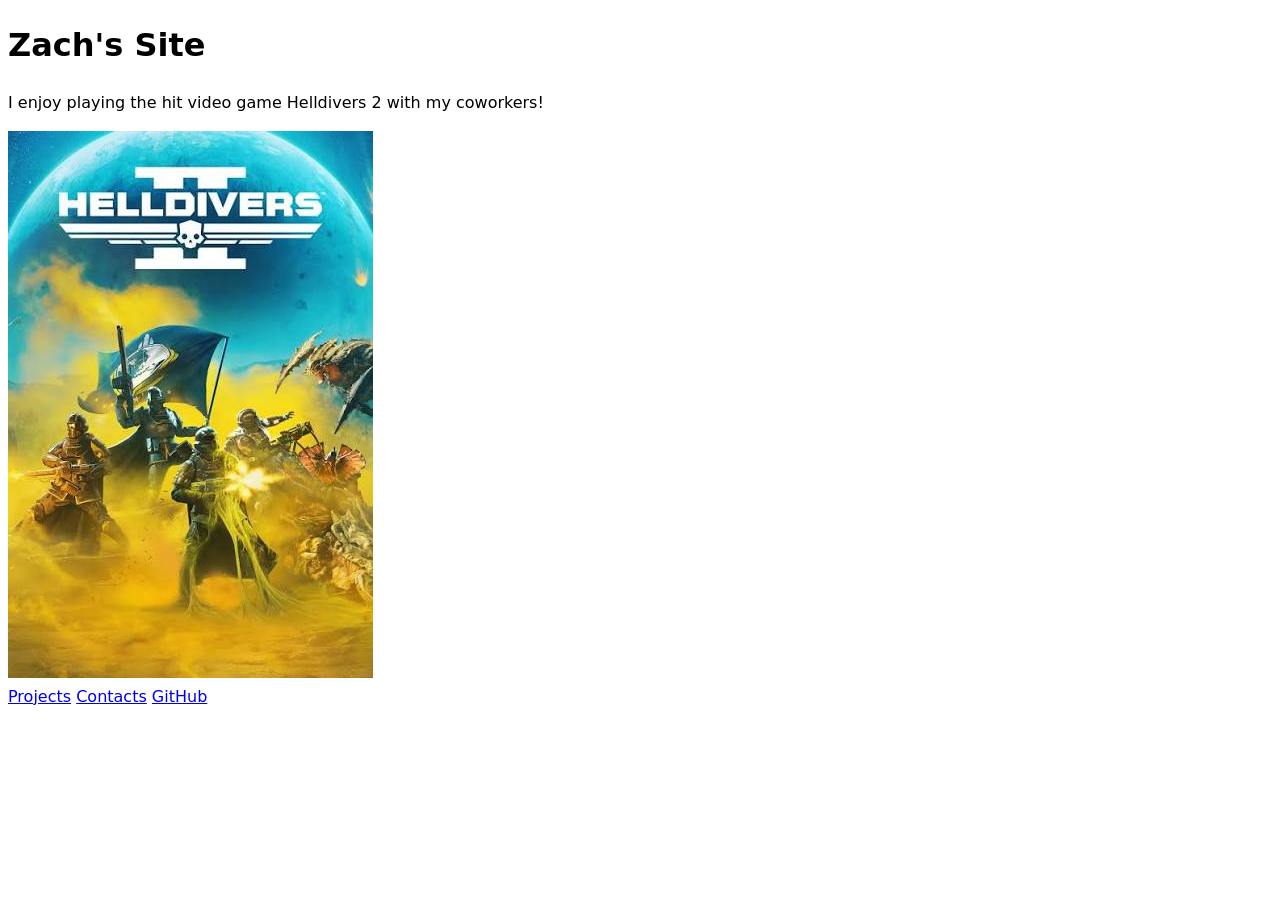
==== index.html @ 8709b19a "added navigation links to every page and got rid of quotes in a title." ====
<!DOCTYPE html>
<html lang="en">
<head>
    <meta charset="UTF-8">
    <meta name="viewport" content="width=device-width, initial-scale=1.0">
    <title>Zach Ong: Personal site and portfolio</title>
    <link rel = "stylesheet" href = "style.css">
</head>
<body>
    <h1>Zach's Site</h1>
    <p>I enjoy playing the hit video game Helldivers 2 with my coworkers!</p>
    <img src = "images/images.jpg" alt = "Helldivers 2 Game Art">
    <nav>
        <a href="projects/index.html">Projects</a>
        <a href="contacts/index.html">Contacts</a>
        <a href="https://github.com/z2ong" target="_blank">GitHub</a>
    </nav>
</body>
</html>
---- style.css ----
body {
  /* Set line height to 1.5 times the font size
	   and use the OS’s UI font as the website font
	 */
  font: 100%/1.5 system-ui;
}
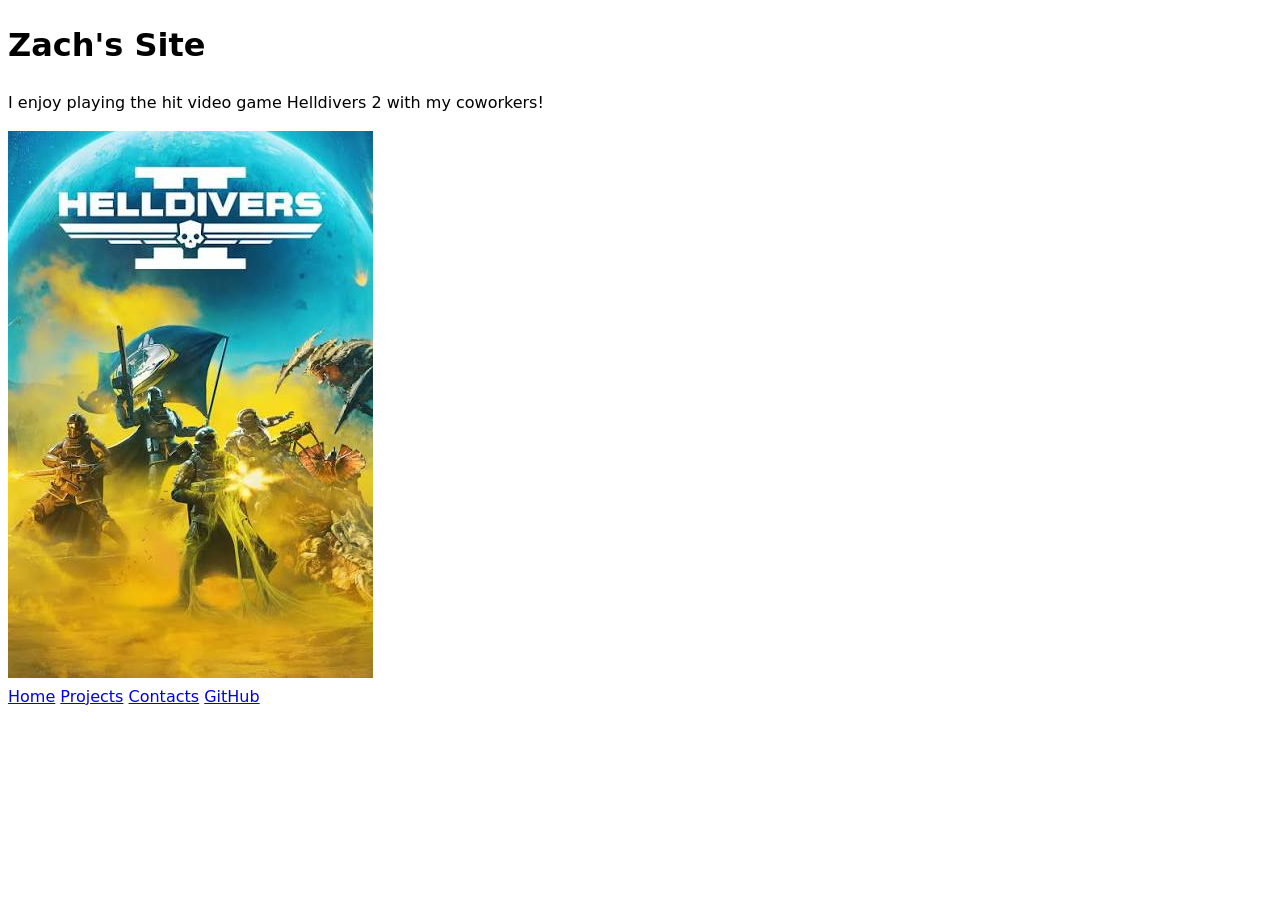
==== commit e5a4ff17: "added the current links too" ====
--- a/index.html
+++ b/index.html
@@ -11,6 +11,7 @@
     <p>I enjoy playing the hit video game Helldivers 2 with my coworkers!</p>
     <img src = "images/images.jpg" alt = "Helldivers 2 Game Art">
     <nav>
+        <a href="index.html">Home</a>
         <a href="projects/index.html">Projects</a>
         <a href="contacts/index.html">Contacts</a>
         <a href="https://github.com/z2ong" target="_blank">GitHub</a>
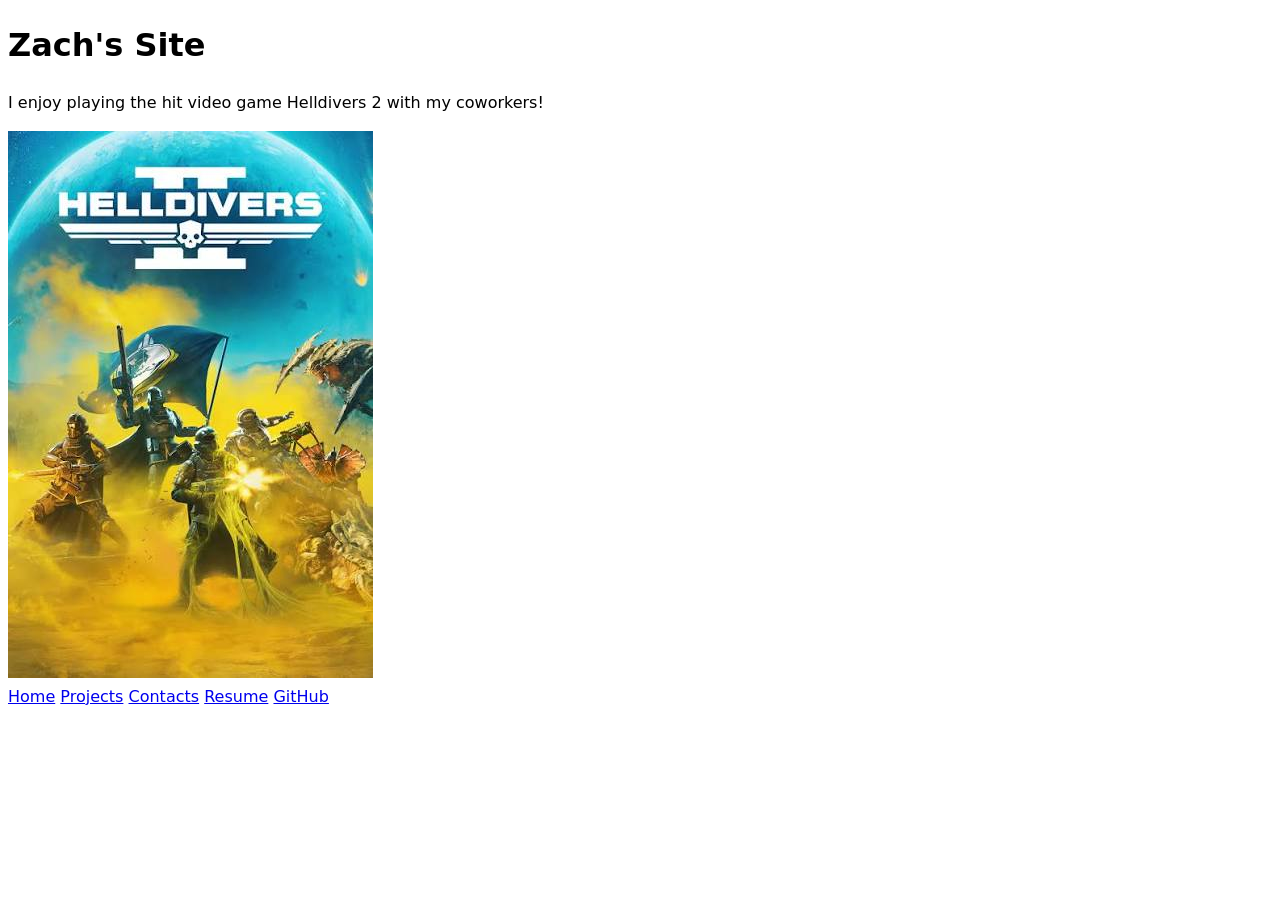
==== commit 7d6d165f: "added navigation to resume for webpages" ====
--- a/index.html
+++ b/index.html
@@ -14,6 +14,7 @@
         <a href="index.html">Home</a>
         <a href="projects/index.html">Projects</a>
         <a href="contacts/index.html">Contacts</a>
+        <a href="resume/index.html">Resume</a>
         <a href="https://github.com/z2ong" target="_blank">GitHub</a>
     </nav>
 </body>
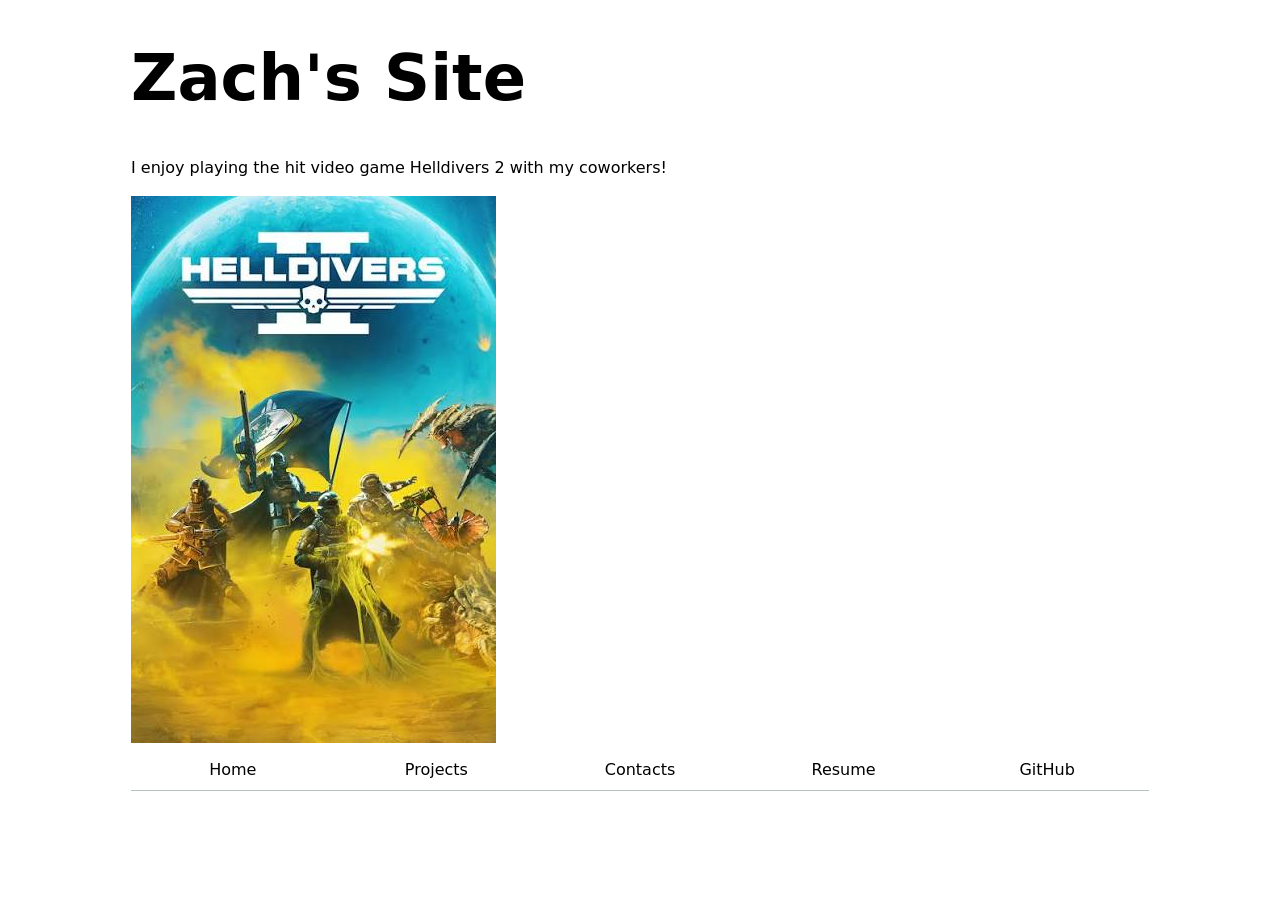
==== commit 5b75bdc4: "actually did it now?" ====
--- a/index.html
+++ b/index.html
@@ -17,5 +17,6 @@
         <a href="resume/index.html">Resume</a>
         <a href="https://github.com/z2ong" target="_blank">GitHub</a>
     </nav>
+    <script type="module" src="global.js"></script>
 </body>
 </html>
--- a/style.css
+++ b/style.css
@@ -1,6 +1,117 @@
+html {
+  --color-accent: oklch(31.585% 0.12938 269.67);
+  accent-color: var(--color-accent);
+}
+
 body {
   /* Set line height to 1.5 times the font size
 	   and use the OS’s UI font as the website font
 	 */
   font: 100%/1.5 system-ui;
+  max-width: 100ch;
+  margin-inline: max(1em, (100% - 100ch) / 2);
 }
+
+nav {
+  display: flex;
+  margin-bottom: 1ch;
+  border-bottom: 1px solid oklch(80% 3% 200);
+
+  a {
+    flex: 1;
+    text-decoration: none;
+    color: inherit;
+    text-align: center;
+    padding: 0.5em;
+  
+    &.current {
+      background-color: oklch(from var(--color-accent) 95% 5% h);
+      border-bottom: 1px solid oklch(80% 3% 200);
+      padding-bottom: 0.4em;
+    }
+
+    &:hover {
+      background-color: oklch(from var(--color-accent) 95% 5% h);
+      border-bottom: 1px solid var(--color-accent);
+      padding-bottom: 0.4em;
+    }
+  }
+}
+
+input, textarea, button {
+  font-family: inherit;
+}
+
+form {
+  display: grid;
+  grid-template-columns: auto 1fr;
+  gap: 1em;
+
+  label {
+    display: grid;
+    grid-template-columns: subgrid;
+    grid-column: 1 / -1;
+  }
+  button {
+    grid-column: 1 / -1;
+  }
+}
+
+
+.projects {
+  display: grid;
+  grid-template-columns: repeat(auto-fill, minmax(15em, 1fr));
+  gap: 1em;
+
+  article {
+    display: grid;
+    grid-template-rows: subgrid;
+    grid-row: span 3;
+
+    h2 {
+      margin: 0;
+    }
+  }
+}
+
+h1, h2, h3, h4, h5, h6 {
+  line-height: 1.1;
+  text-wrap: balance;
+}
+
+h1 {
+  font-size: 400%
+}
+
+.resume {
+  section {
+    margin-bottom: 2rem;
+    
+    h2 {
+      margin-bottom: 1em;
+    }
+  }
+
+  article {
+    margin-bottom: 1.5em;
+
+    h3 {
+      margin-bottom: 0.5em;
+    }
+
+    p {
+      margin-bottom: 0.5em;
+      margin-left: 4em;
+    }
+  }
+  nav {
+    p {
+      display: block;
+      margin-left: 0;
+    }
+  }
+}
+
+.info {
+  margin-left: 5em;
+}
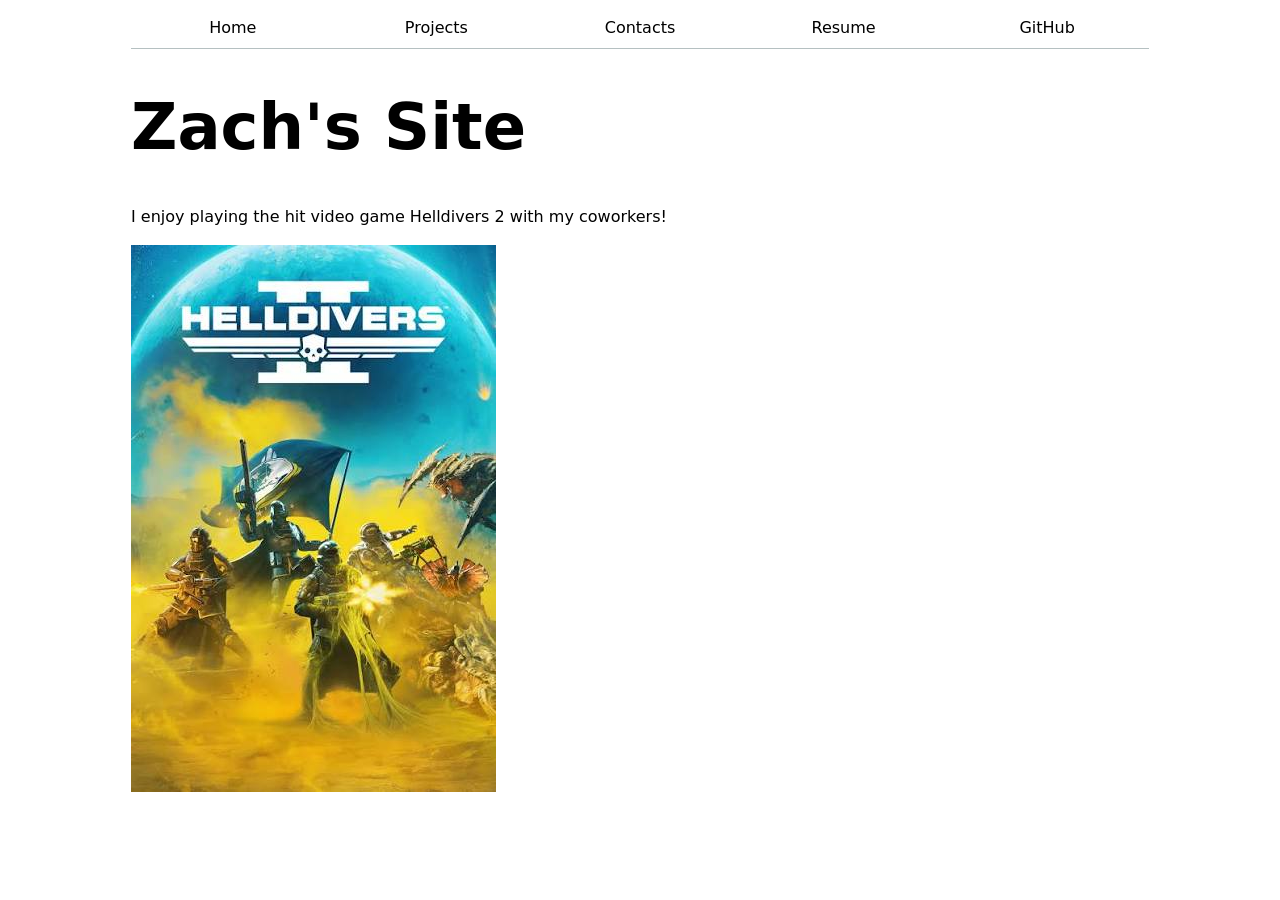
==== commit 3e76504f: "added the navigation and deleted the original" ====
--- a/index.html
+++ b/index.html
@@ -10,13 +10,6 @@
     <h1>Zach's Site</h1>
     <p>I enjoy playing the hit video game Helldivers 2 with my coworkers!</p>
     <img src = "images/images.jpg" alt = "Helldivers 2 Game Art">
-    <nav>
-        <a href="index.html">Home</a>
-        <a href="projects/index.html">Projects</a>
-        <a href="contacts/index.html">Contacts</a>
-        <a href="resume/index.html">Resume</a>
-        <a href="https://github.com/z2ong" target="_blank">GitHub</a>
-    </nav>
     <script type="module" src="global.js"></script>
 </body>
 </html>
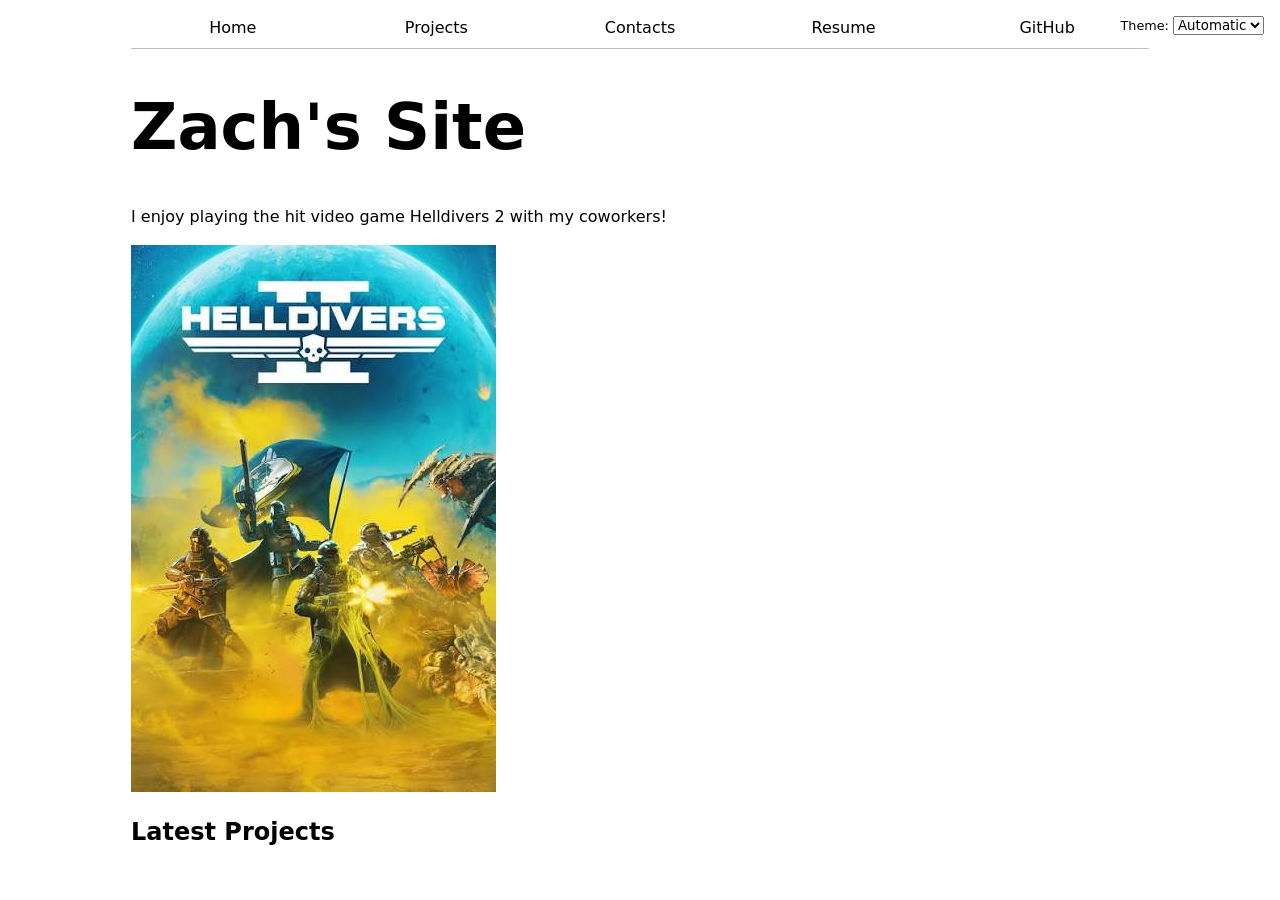
==== commit 6c388df4: "created the index js so i could have some projects on my home page and implemented into the html by " ====
--- a/index.html
+++ b/index.html
@@ -10,6 +10,11 @@
     <h1>Zach's Site</h1>
     <p>I enjoy playing the hit video game Helldivers 2 with my coworkers!</p>
     <img src = "images/images.jpg" alt = "Helldivers 2 Game Art">
+
+    <h2>Latest Projects</h2>
+    <div class="projects"></div>
+
     <script type="module" src="global.js"></script>
+    <script src="index.js" type="module" defer></script>
 </body>
 </html>
--- a/style.css
+++ b/style.css
@@ -1,6 +1,7 @@
 html {
   --color-accent: oklch(31.585% 0.12938 269.67);
   accent-color: var(--color-accent);
+  color-scheme: light dark;
 }
 
 body {
@@ -13,9 +14,10 @@
 }
 
 nav {
+  --border-color: oklch(50% 10% 200 / 40%);
   display: flex;
   margin-bottom: 1ch;
-  border-bottom: 1px solid oklch(80% 3% 200);
+  border-bottom: 1px solid var(--border-color);
 
   a {
     flex: 1;
@@ -25,13 +27,13 @@
     padding: 0.5em;
   
     &.current {
-      background-color: oklch(from var(--color-accent) 95% 5% h);
-      border-bottom: 1px solid oklch(80% 3% 200);
+      background-color: color-mix(in oklch, var(--color-accent), canvas 85%);
+      border-bottom: 1px solid var(--border-color);
       padding-bottom: 0.4em;
     }
 
     &:hover {
-      background-color: oklch(from var(--color-accent) 95% 5% h);
+      background-color: color-mix(in oklch, var(--color-accent), canvas 85%);
       border-bottom: 1px solid var(--color-accent);
       padding-bottom: 0.4em;
     }
@@ -114,4 +116,15 @@
 
 .info {
   margin-left: 5em;
+}
+
+label.color-scheme {
+  position: absolute;
+  top: 1rem;
+  right: 1rem;
+  font-size: 80%;
+}
+
+input, textarea, button, select {
+  font-family: inherit;
 }
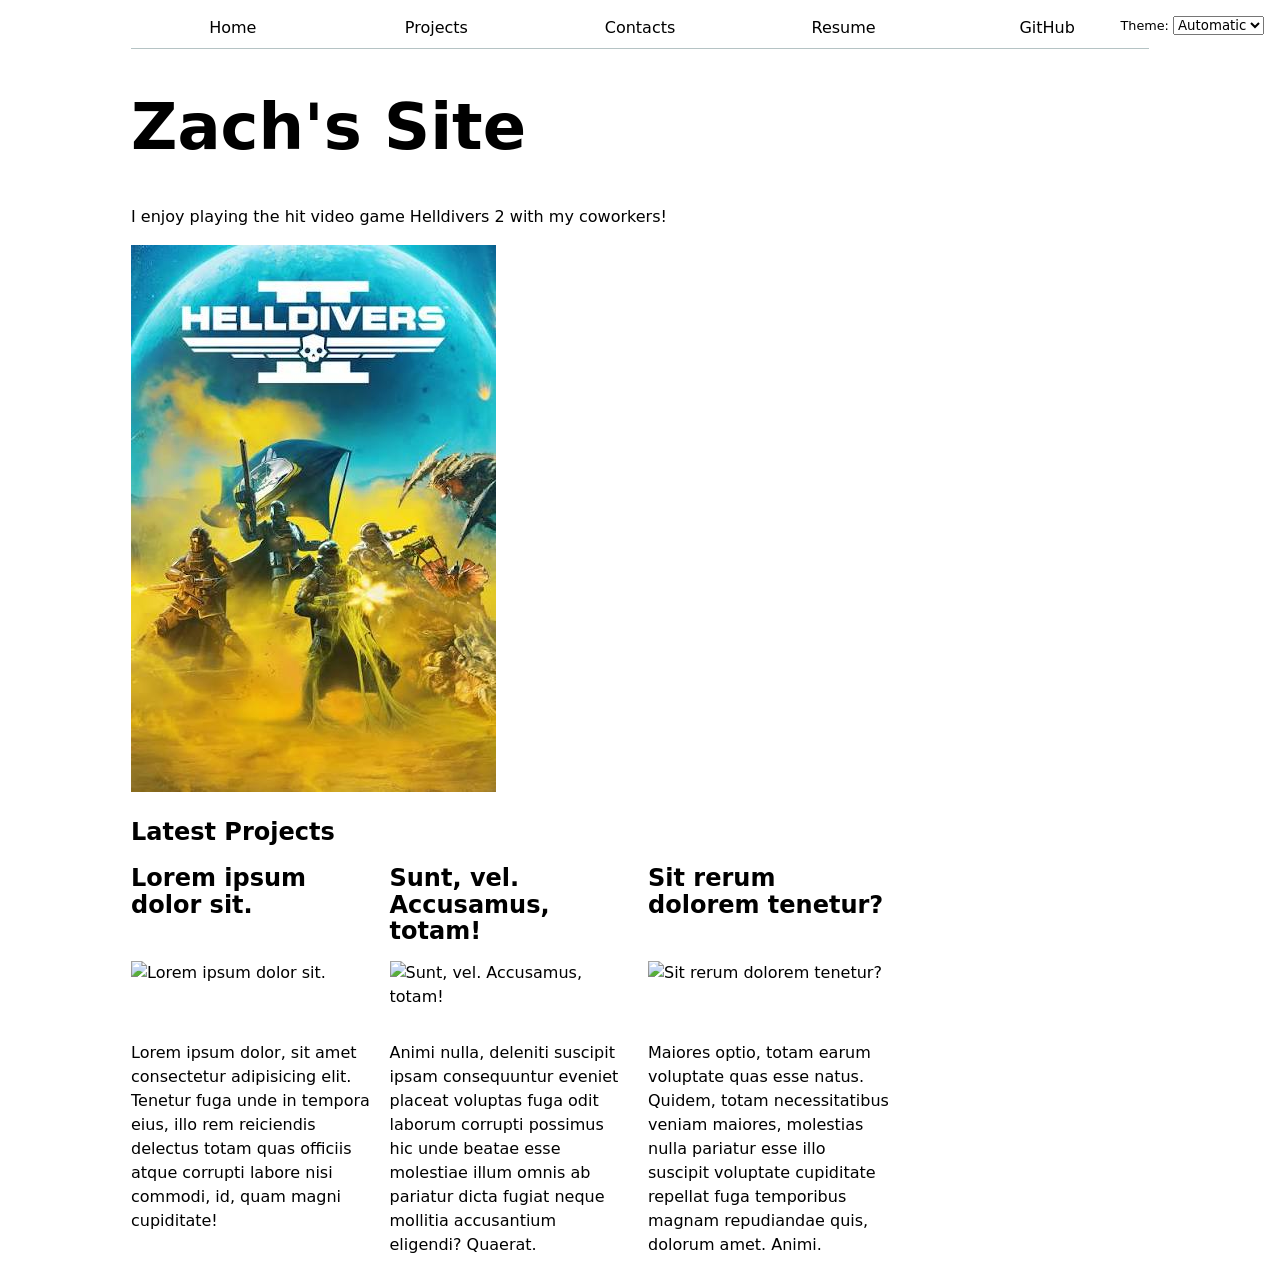
==== commit 6ceec283: "added to the index script and added that to my root index" ====
--- a/index.html
+++ b/index.html
@@ -13,7 +13,7 @@
 
     <h2>Latest Projects</h2>
     <div class="projects"></div>
-
+    <div id = "profile-stats"></div>
     <script type="module" src="global.js"></script>
     <script src="index.js" type="module" defer></script>
 </body>
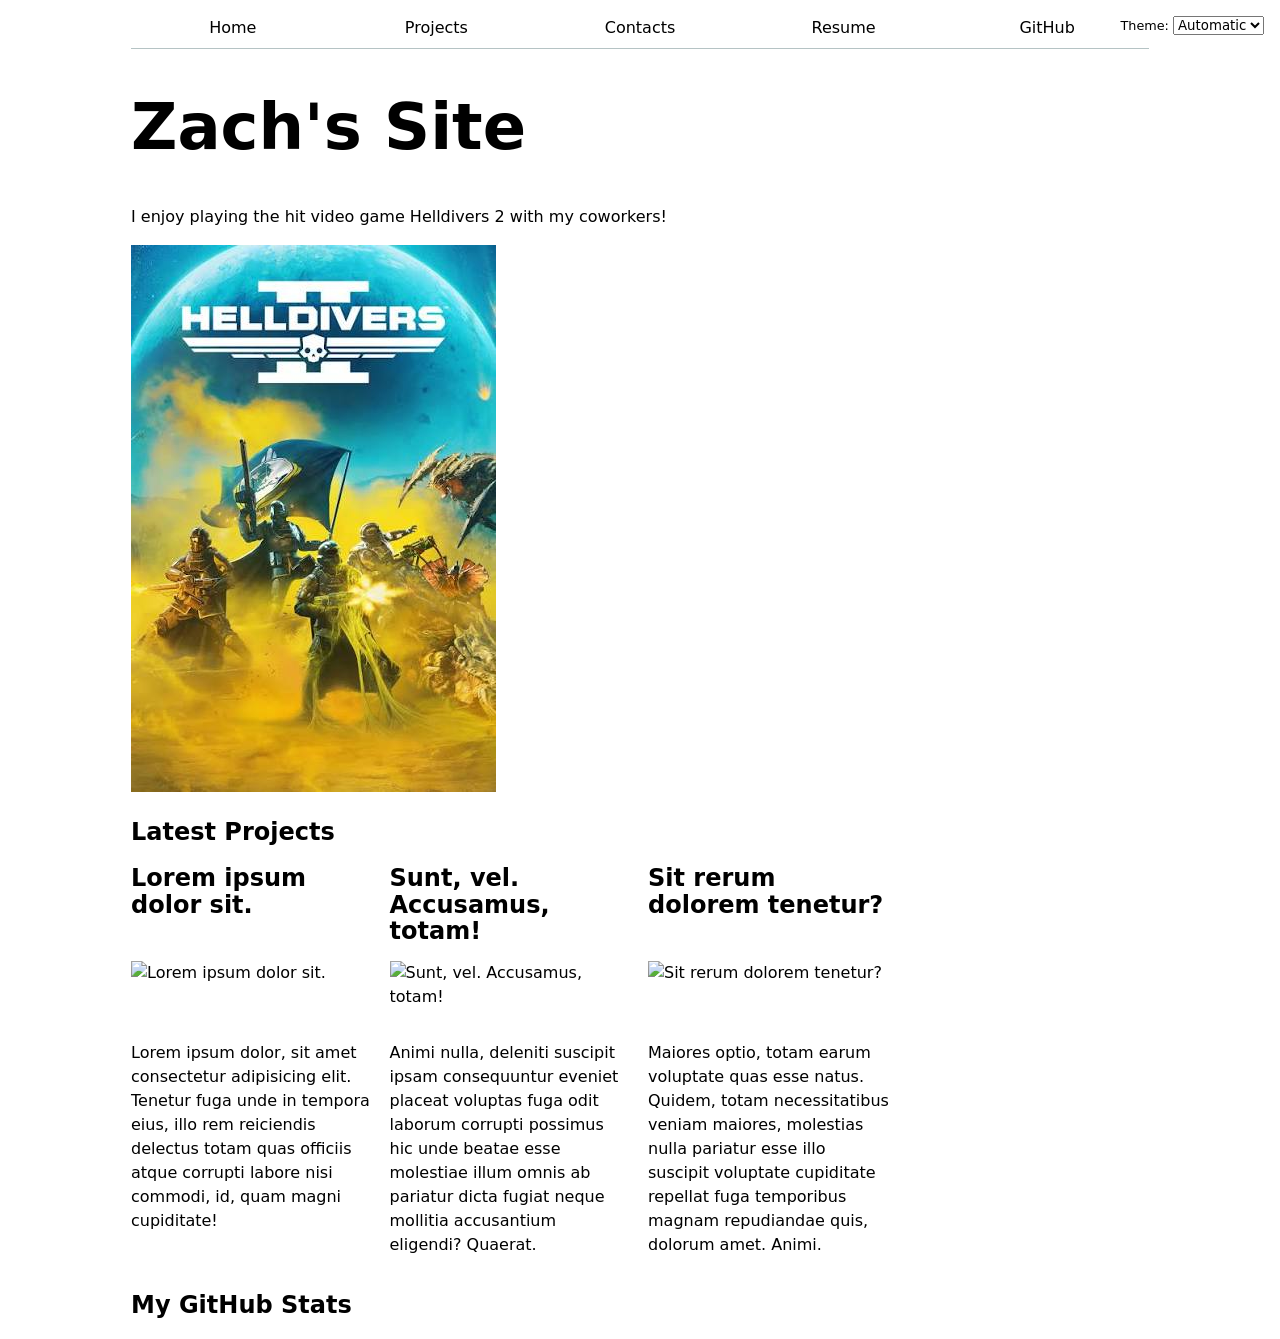
==== commit bb4b1f07: "added a title and updated my style for the follower counter" ====
--- a/index.html
+++ b/index.html
@@ -13,6 +13,8 @@
 
     <h2>Latest Projects</h2>
     <div class="projects"></div>
+
+    <h2>My GitHub Stats</h2>
     <div id = "profile-stats"></div>
     <script type="module" src="global.js"></script>
     <script src="index.js" type="module" defer></script>
--- a/style.css
+++ b/style.css
@@ -127,4 +127,18 @@
 
 input, textarea, button, select {
   font-family: inherit;
+}
+
+#profile-stats dl {
+  display: grid;
+  grid-template-columns: repeat(4, 1fr);
+}
+
+#profile-stats dt {
+  grid-row: 1;
+  font-weight: bold;
+}
+
+#profile-stats dd {
+  grid-row: 2;
 }
